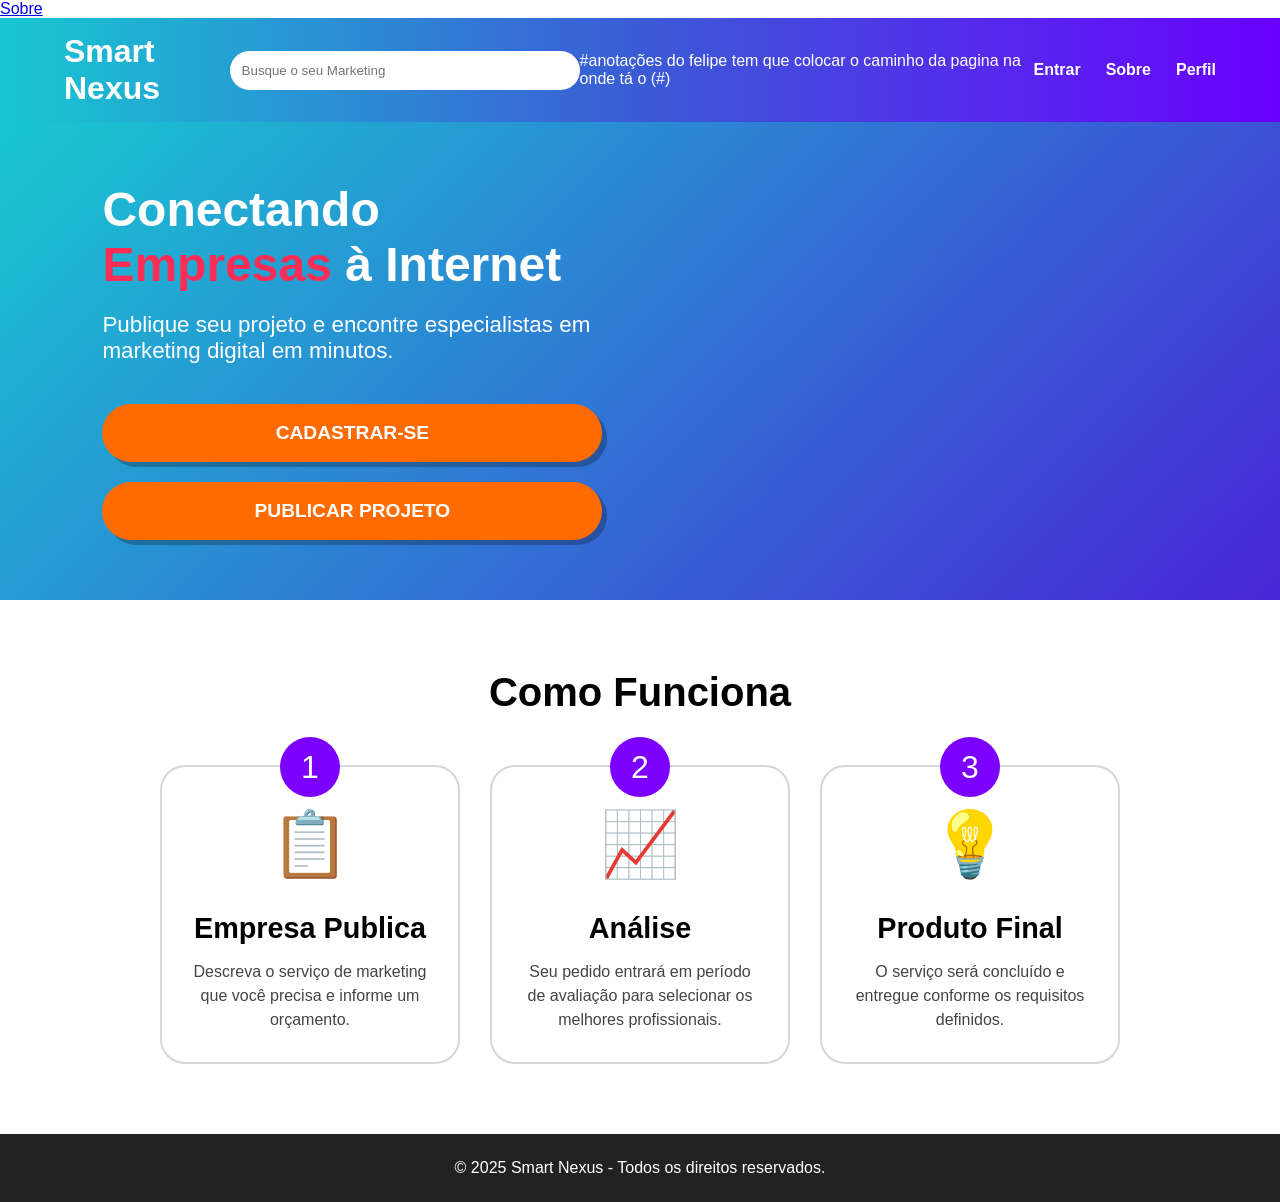
==== frontend/paginas/index.html @ 0a923aac "Update index.html" ====
<!DOCTYPE html>
<html lang="pt-BR">
<head>
<meta charset="UTF-8">
<meta name="viewport" content="width=device-width, initial-scale=1.0">
<title>Smart Nexus</title>
<link rel="stylesheet" href="../css/base.css">
<a href="paginas/sobre.html">Sobre</a>

</head>
<body>

<header>
    <div class="logo">Smart Nexus</div>

    <div class="search-box">
        <input type="text" placeholder="Busque o seu Marketing">
    </div>
#anotações do felipe tem que colocar o caminho da pagina na onde tá o (#)
    <nav class="menu">
        <a href="#">Entrar</a>
        <a href="sobre.html">Sobre</a>
        <a href="#">Perfil</a>
    </nav>
</header>

<section class="hero">
    <div class="hero-text">
        <h1>Conectando <span>Empresas</span> à Internet</h1>

        <p>
            Publique seu projeto e encontre especialistas
            em marketing digital em minutos.
        </p>

        <div class="buttons">
            <a href="#" class="btn">CADASTRAR-SE</a>
            <a href="#" class="btn">PUBLICAR PROJETO</a>
        </div>
    </div>

    </div>
</section>

<section class="como-funciona">

    <h2>Como Funciona</h2>

    <div class="steps">

        <div class="step">
            <div class="numero">1</div>
            <div class="icon">📋</div>
            <h3>Empresa Publica</h3>
            <p>
                Descreva o serviço de marketing que você precisa
                e informe um orçamento.
            </p>
        </div>

        <div class="step">
            <div class="numero">2</div>
            <div class="icon">📈</div>
            <h3>Análise</h3>
            <p>
                Seu pedido entrará em período de avaliação para
                selecionar os melhores profissionais.
            </p>
        </div>

        <div class="step">
            <div class="numero">3</div>
            <div class="icon">💡</div>
            <h3>Produto Final</h3>
            <p>
                O serviço será concluído e entregue conforme
                os requisitos definidos.
            </p>
        </div>

    </div>

</section>

<footer>
    © 2025 Smart Nexus - Todos os direitos reservados.
</footer>

</body>
</html>
---- frontend/css/base.css ----
*{
    margin:0;
    padding:0;
    box-sizing:border-box;
    font-family:Arial, Helvetica, sans-serif;
}

body{
    background:#fff;
}

/* HEADER */
header{
    background:linear-gradient(90deg,#18c7d2,#3b5bd6,#6a00ff);
    padding:15px 5%;
    display:flex;
    justify-content:space-between;
    align-items:center;
    color:white;
}

.logo{
    font-size:2rem;
    font-weight:bold;
}

.search-box input{
    width:350px;
    padding:12px;
    border-radius:30px;
    border:none;
    outline:none;
}

.menu{
    display:flex;
    gap:25px;
}

.menu a{
    color:white;
    text-decoration:none;
    font-weight:bold;
}

/* HERO */
.hero{
    background:linear-gradient(135deg,#18c7d2,#4824d6);
    color:white;
    padding:60px 8%;
    display:flex;
    align-items:center;
    justify-content:space-between;
    flex-wrap:wrap;
}

.hero-text{
    max-width:500px;
}

.hero-text h1{
    font-size:3rem;
    margin-bottom:20px;
}

.hero-text span{
    color:#ff2d55;
}

.hero-text p{
    font-size:1.4rem;
    margin-bottom:40px;
}

.buttons{
    display:flex;
    flex-direction:column;
    gap:20px;
}

.btn{
    display:inline-block;
    background:#ff6b00;
    color:white;
    text-decoration:none;
    padding:18px 40px;
    border-radius:50px;
    font-size:1.2rem;
    font-weight:bold;
    text-align:center;
    box-shadow:5px 5px 0 rgba(0,0,0,0.25);
}

.hero-image img{
    width:450px;
    height:450px;
    border-radius:50%;
    border:10px solid #ff1744;
    object-fit:cover;
}

/* COMO FUNCIONA */
.como-funciona{
    padding:70px 5%;
}

.como-funciona h2{
    text-align:center;
    margin-bottom:50px;
    font-size:2.5rem;
}

.steps{
    display:flex;
    justify-content:center;
    gap:30px;
    flex-wrap:wrap;
}

.step{
    width:300px;
    border:2px solid #d6d6d6;
    border-radius:25px;
    padding:30px;
    text-align:center;
    position:relative;
}

.numero{
    width:60px;
    height:60px;
    border-radius:50%;
    background:#7b00ff;
    color:white;
    font-size:2rem;
    display:flex;
    justify-content:center;
    align-items:center;
    position:absolute;
    top:-30px;
    left:50%;
    transform:translateX(-50%);
}

.step h3{
    margin-top:30px;
    margin-bottom:15px;
    font-size:1.8rem;
}

.step p{
    color:#444;
    line-height:1.5;
}

.icon{
    font-size:4rem;
    margin-top:10px;
}

/* FOOTER */
footer{
    text-align:center;
    padding:25px;
    background:#222;
    color:white;
}

@media(max-width:900px){

.hero{
    text-align:center;
    justify-content:center;
}

.hero-image img{
    width:300px;
    height:300px;
    margin-top:40px;
}

.search-box input{
    width:220px;
}
}
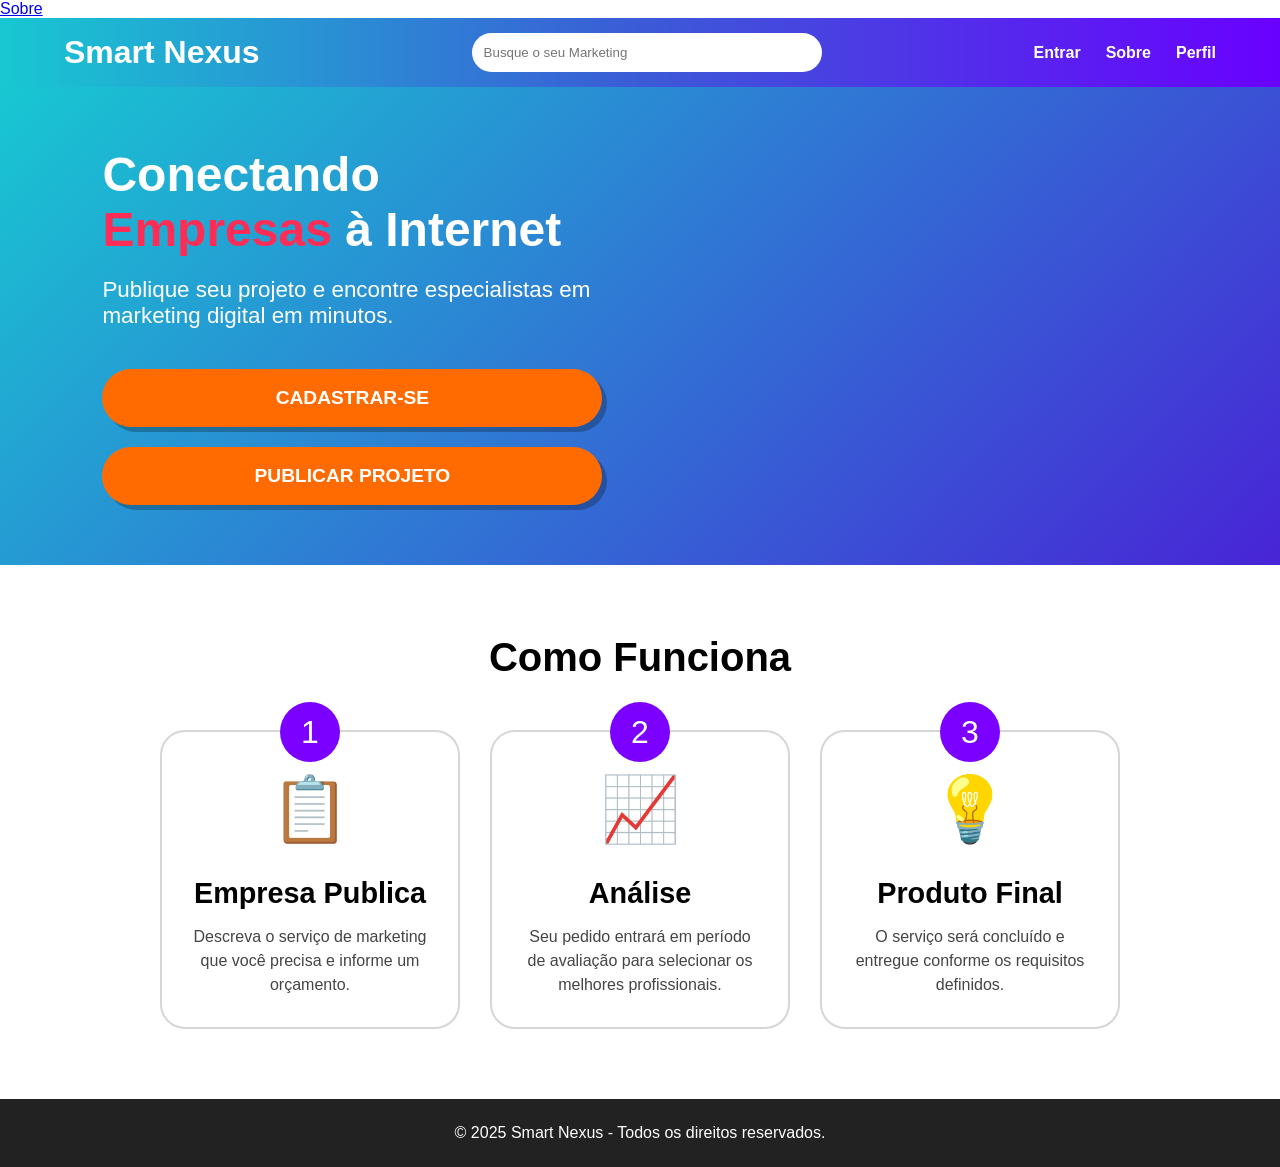
==== commit 21149444: "Update index.html" ====
--- a/frontend/paginas/index.html
+++ b/frontend/paginas/index.html
@@ -16,7 +16,7 @@
     <div class="search-box">
         <input type="text" placeholder="Busque o seu Marketing">
     </div>
-#anotações do felipe tem que colocar o caminho da pagina na onde tá o (#)
+
     <nav class="menu">
         <a href="#">Entrar</a>
         <a href="sobre.html">Sobre</a>
